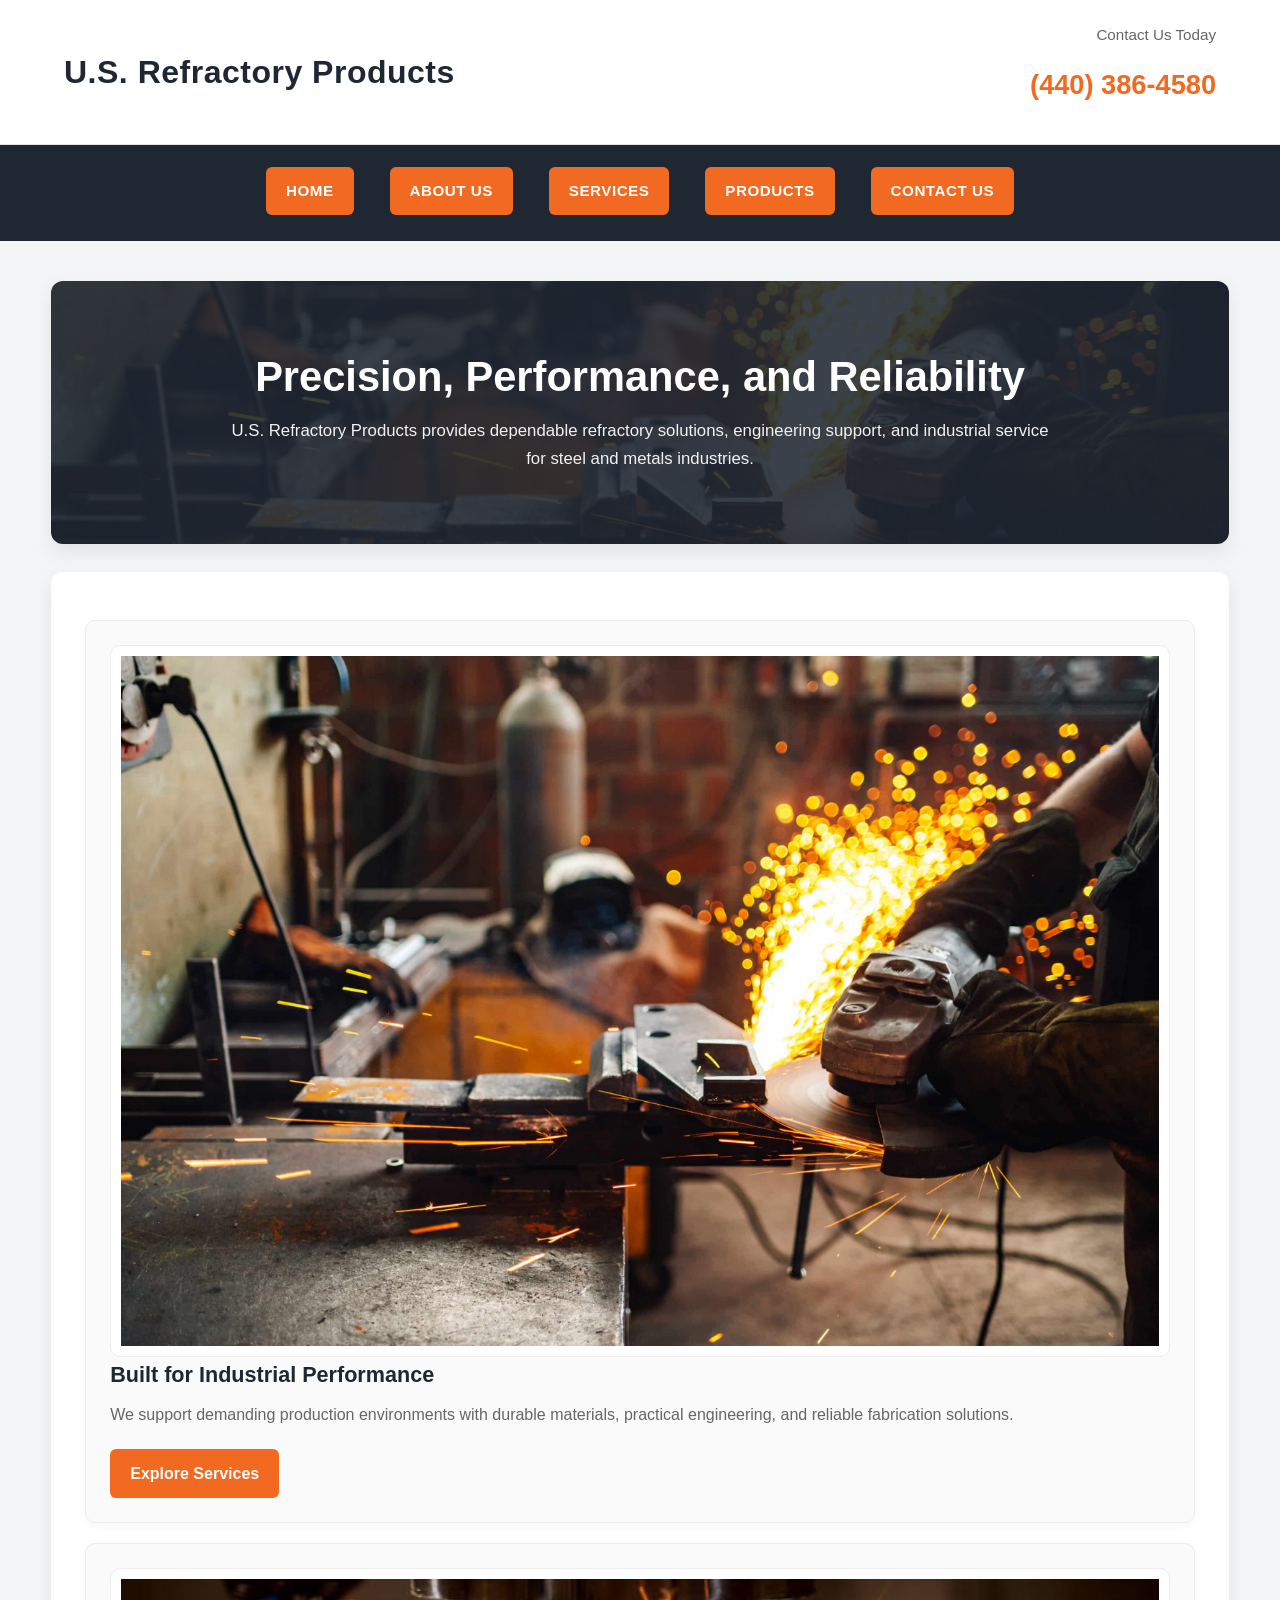
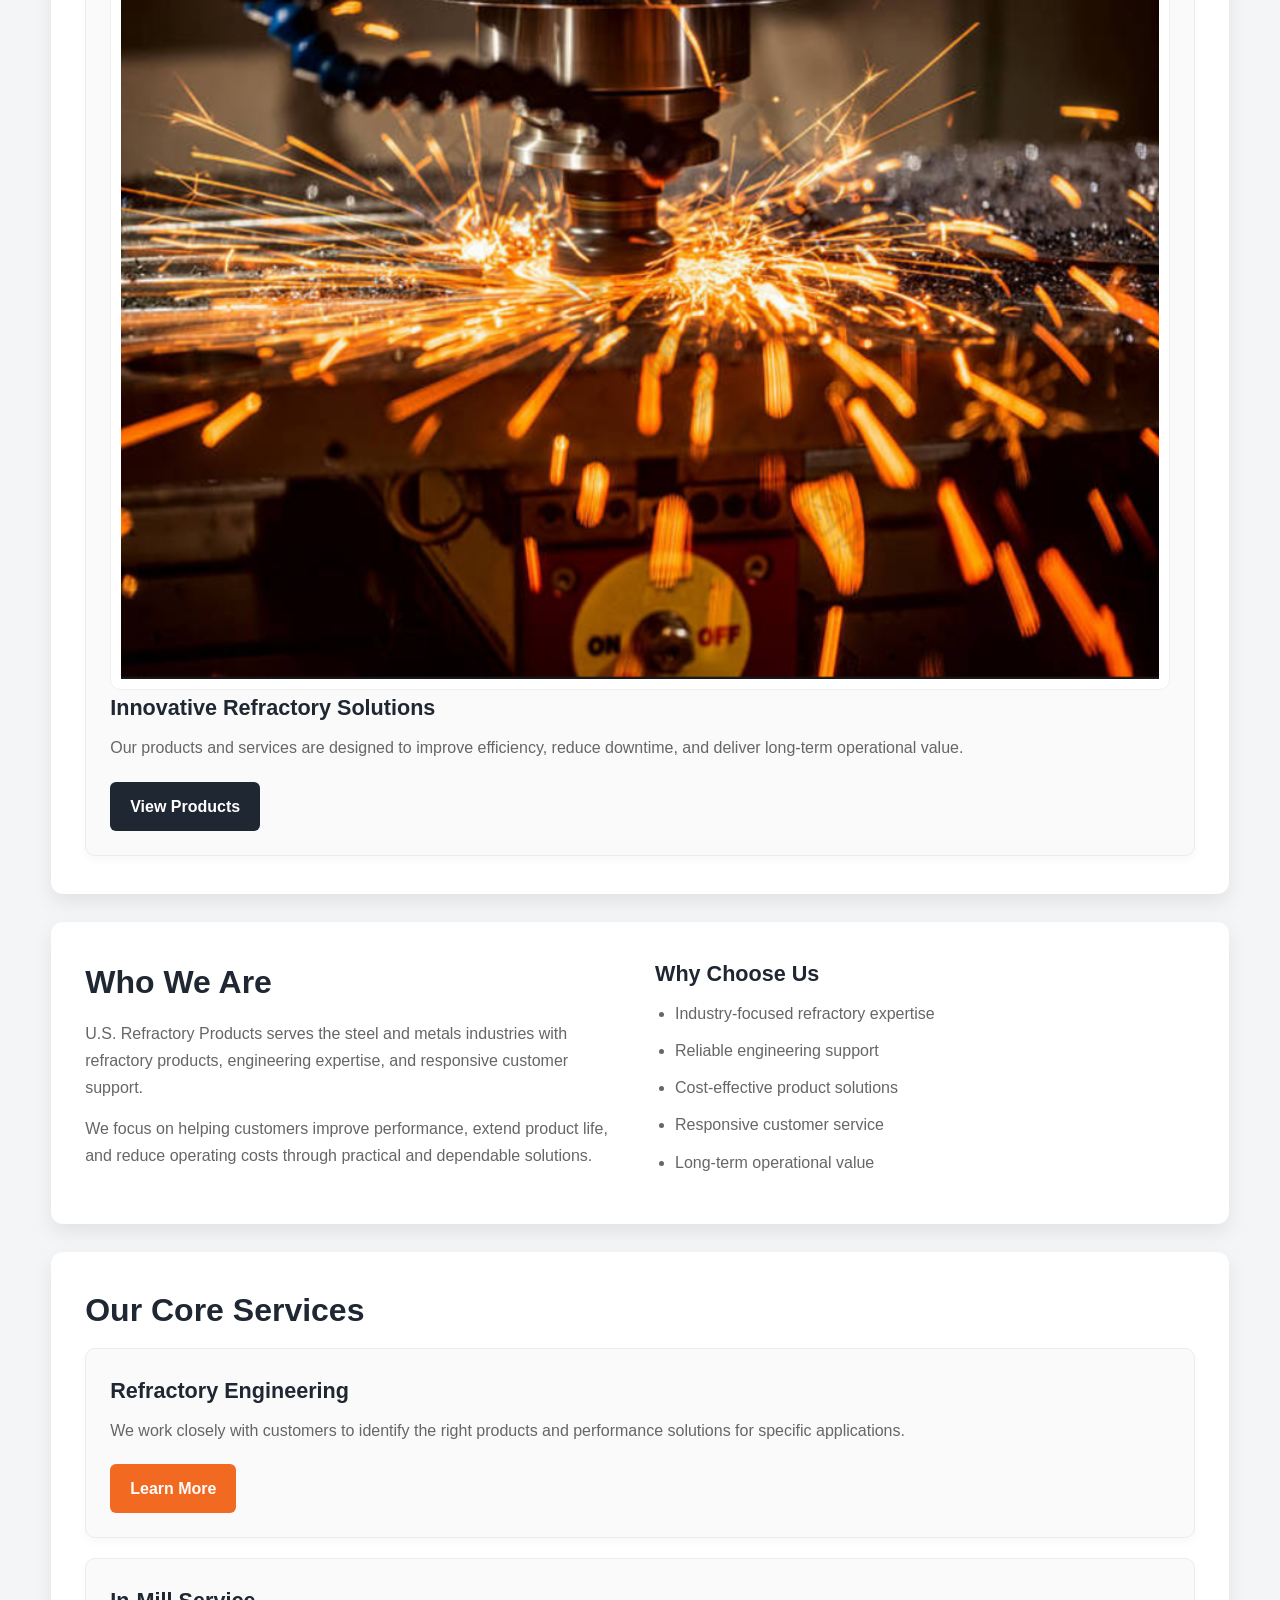
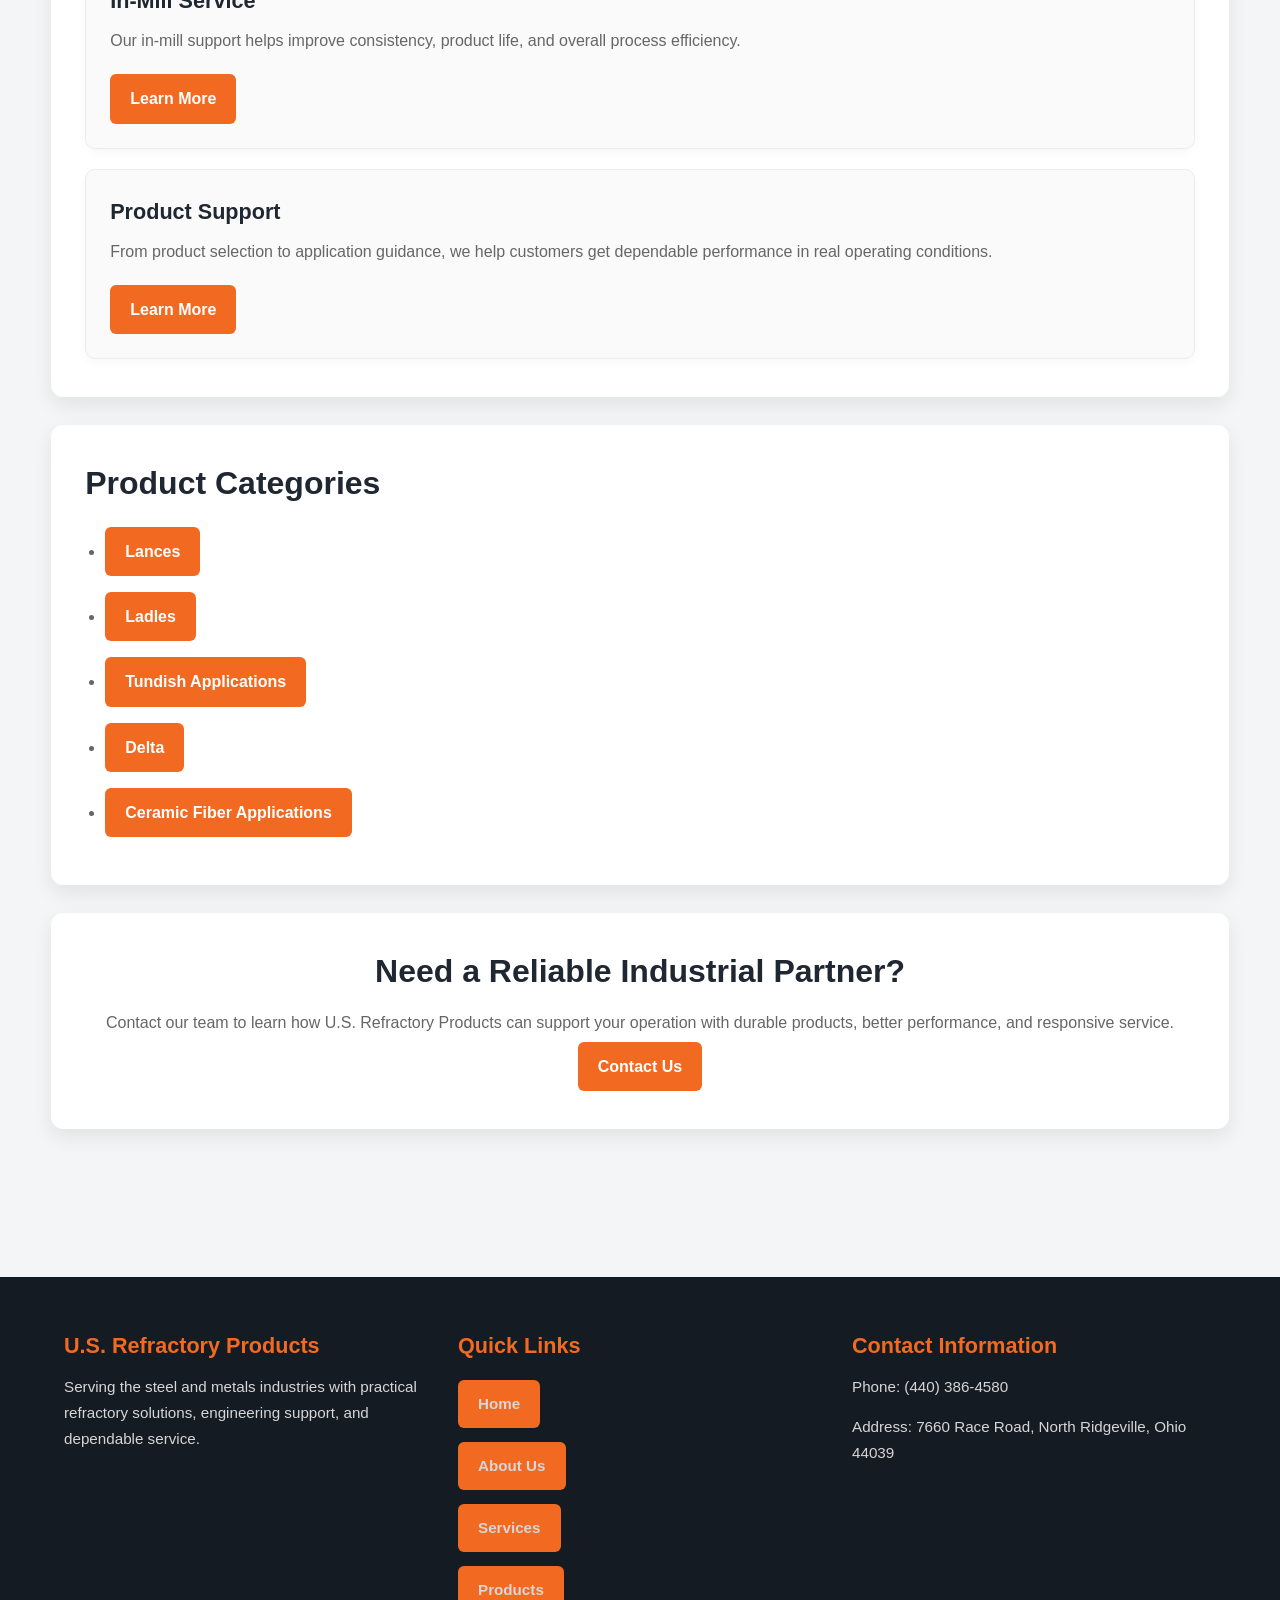
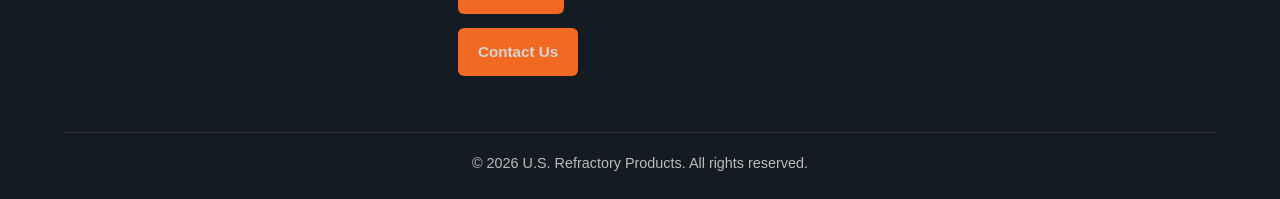
==== html/index.html @ 77d13c5b "Add files via upload" ====
<!DOCTYPE html>
<html lang="en">
<head>
    <meta charset="UTF-8">
    <meta name="viewport" content="width=device-width, initial-scale=1.0">
    <title>U.S. Refractory Products | Home</title>
    <link rel="stylesheet" href="../CSS/style.css">
</head>
<body>

    <a class="skip-link" href="#main-content">Skip to main content</a>

    <header>
        <div>
            <h1>U.S. Refractory Products</h1>
        </div>

        <div>
            <p>Contact Us Today</p>
            <p>(440) 386-4580</p>
        </div>
    </header>

    <nav>
        <ul>
            <li><a href="index.html">Home</a></li>
            <li><a href="about_us.html">About Us</a></li>
            <li><a href="services.html">Services</a></li>
            <li><a href="products.html">Products</a></li>
            <li><a href="contact_us.html">Contact Us</a></li>
        </ul>
    </nav>

    <main id="main-content">
        <section>
            <div>
                <h2>Precision, Performance, and Reliability</h2>
                <p>
                    U.S. Refractory Products provides dependable refractory solutions,
                    engineering support, and industrial service for steel and metals industries.
                </p>
            </div>
        </section>

        <section>
            <article>
                <img src="../pic/grinding-machine.jpg" alt="Worker grinding metal with bright sparks in an industrial workshop">
                <div>
                    <h3>Built for Industrial Performance</h3>
                    <p>
                        We support demanding production environments with durable materials,
                        practical engineering, and reliable fabrication solutions.
                    </p>
                    <p><a href="services.html">Explore Services</a></p>
                </div>
            </article>

            <article>
                <img src="../pic/industry_m.png" alt="Metal processing machine creating sparks during fabrication">
                <div>
                    <h3>Innovative Refractory Solutions</h3>
                    <p>
                        Our products and services are designed to improve efficiency,
                        reduce downtime, and deliver long-term operational value.
                    </p>
                    <p><a href="products.html">View Products</a></p>
                </div>
            </article>
        </section>

        <section>
            <div>
                <h2>Who We Are</h2>
                <p>
                    U.S. Refractory Products serves the steel and metals industries with
                    refractory products, engineering expertise, and responsive customer support.
                </p>
                <p>
                    We focus on helping customers improve performance, extend product life,
                    and reduce operating costs through practical and dependable solutions.
                </p>
            </div>

            <div>
                <h3>Why Choose Us</h3>
                <ul>
                    <li>Industry-focused refractory expertise</li>
                    <li>Reliable engineering support</li>
                    <li>Cost-effective product solutions</li>
                    <li>Responsive customer service</li>
                    <li>Long-term operational value</li>
                </ul>
            </div>
        </section>

        <section>
            <h2>Our Core Services</h2>

            <article>
                <h3>Refractory Engineering</h3>
                <p>
                    We work closely with customers to identify the right products
                    and performance solutions for specific applications.
                </p>
                <p><a href="services.html">Learn More</a></p>
            </article>

            <article>
                <h3>In-Mill Service</h3>
                <p>
                    Our in-mill support helps improve consistency, product life,
                    and overall process efficiency.
                </p>
                <p><a href="services.html">Learn More</a></p>
            </article>

            <article>
                <h3>Product Support</h3>
                <p>
                    From product selection to application guidance, we help customers
                    get dependable performance in real operating conditions.
                </p>
                <p><a href="services.html">Learn More</a></p>
            </article>
        </section>

        <section>
            <h2>Product Categories</h2>
            <ul>
                <li><a href="lances.html">Lances</a></li>
                <li><a href="ladles.html">Ladles</a></li>
                <li><a href="tundish_applications.html">Tundish Applications</a></li>
                <li><a href="delta.html">Delta</a></li>
                <li><a href="ceramic_fiber_applications.html">Ceramic Fiber Applications</a></li>
            </ul>
        </section>

        <section>
            <h2>Need a Reliable Industrial Partner?</h2>
            <p>
                Contact our team to learn how U.S. Refractory Products can support
                your operation with durable products, better performance, and responsive service.
            </p>
            <p><a href="contact_us.html">Contact Us</a></p>
        </section>
    </main>

    <footer>
        <section>
            <h3>U.S. Refractory Products</h3>
            <p>
                Serving the steel and metals industries with practical refractory
                solutions, engineering support, and dependable service.
            </p>
        </section>

        <section>
            <h3>Quick Links</h3>
            <ul>
                <li><a href="index.html">Home</a></li>
                <li><a href="about_us.html">About Us</a></li>
                <li><a href="services.html">Services</a></li>
                <li><a href="products.html">Products</a></li>
                <li><a href="contact_us.html">Contact Us</a></li>
            </ul>
        </section>

        <section>
            <h3>Contact Information</h3>
            <p>Phone: (440) 386-4580</p>
            <p>Address: 7660 Race Road, North Ridgeville, Ohio 44039</p>
        </section>

        <p>&copy; 2026 U.S. Refractory Products. All rights reserved.</p>
    </footer>

</body>
</html>
---- CSS/style.css ----
/* Reset */
* {
    margin: 0;
    padding: 0;
    box-sizing: border-box;
}

html {
    scroll-behavior: smooth;
}

:root {
    --dark-blue: #1f2732;
    --deep-blue: #151b23;
    --orange: #f26a21;
    --orange-dark: #d85612;
    --light-gray: #f4f5f7;
    --mid-gray: #d9dde3;
    --text-dark: #222;
    --text-gray: #666;
    --white: #ffffff;
    --shadow: 0 8px 20px rgba(0, 0, 0, 0.08);
    --radius: 12px;
    --max-width: 1200px;
}

/* Base */
body {
    font-family: Arial, Helvetica, sans-serif;
    background-color: var(--light-gray);
    color: var(--text-dark);
    line-height: 1.7;
}

img {
    width: 100%;
    display: block;
    border-radius: 10px;
}

a {
    text-decoration: none;
    color: inherit;
    transition: 0.3s ease;
}

ul {
    padding-left: 20px;
}

/* Header */
header {
    background-color: var(--white);
    border-bottom: 1px solid #e5e5e5;
    padding: 22px 5%;
    display: flex;
    justify-content: space-between;
    align-items: center;
    gap: 20px;
    flex-wrap: wrap;
}

header h1 {
    font-size: 2rem;
    color: var(--dark-blue);
    letter-spacing: 0.5px;
}

header p:first-child {
    font-size: 0.95rem;
    color: var(--text-gray);
    text-align: right;
}

header p:last-child {
    font-size: 1.7rem;
    font-weight: bold;
    color: var(--orange);
    text-align: right;
}

/* Navigation */
nav {
    background-color: var(--dark-blue);
    padding: 0 5%;
    position: sticky;
    top: 0;
    z-index: 1000;
}

nav ul {
    list-style: none;
    padding-left: 0;
    max-width: var(--max-width);
    margin: 0 auto;
    display: flex;
    justify-content: center;
    align-items: center;
    flex-wrap: wrap;
    gap: 36px;
    padding: 16px 0;
}

nav a {
    color: var(--white);
    font-size: 0.95rem;
    font-weight: bold;
    text-transform: uppercase;
    letter-spacing: 0.5px;
}

nav a:hover {
    color: var(--orange);
}

/* Main layout */
main {
    width: min(92%, var(--max-width));
    margin: 0 auto;
    padding: 40px 0 70px;
}

main > section {
    background-color: var(--white);
    margin-bottom: 28px;
    padding: 38px 34px;
    border-radius: var(--radius);
    box-shadow: var(--shadow);
}

/* First section on each page */
main > section:first-of-type {
    background: linear-gradient(rgba(31, 39, 50, 0.88), rgba(31, 39, 50, 0.88)),
        url("../pic/grinding-machine.jpg") center/cover no-repeat;
    color: var(--white);
    text-align: center;
    padding: 70px 30px;
}

main > section:first-of-type h2 {
    font-size: 2.6rem;
    margin-bottom: 14px;
    color: var(--white);
}

main > section:first-of-type p {
    max-width: 820px;
    margin: 0 auto;
    color: #f1f1f1;
    font-size: 1.05rem;
}

/* Typography */
h2 {
    font-size: 2rem;
    color: var(--dark-blue);
    margin-bottom: 18px;
    line-height: 1.25;
}

h3 {
    font-size: 1.35rem;
    color: var(--dark-blue);
    margin-bottom: 12px;
    line-height: 1.3;
}

p {
    color: var(--text-gray);
    margin-bottom: 14px;
}

li {
    color: var(--text-gray);
    margin-bottom: 10px;
}

/* Links as buttons inside content */
p a,
li a,
section > p a,
article p a {
    display: inline-block;
    background-color: var(--orange);
    color: var(--white);
    padding: 11px 20px;
    border-radius: 6px;
    font-weight: bold;
    margin-top: 6px;
}

p a:hover,
li a:hover,
section > p a:hover,
article p a:hover {
    background-color: var(--orange-dark);
}

/* Sections with 2 direct divs */
main > section > div + div,
main > section > div:first-child:last-child {
    position: relative;
}

main > section:has(> div + div) {
    display: grid;
    grid-template-columns: 1fr 1fr;
    gap: 30px;
    align-items: center;
}

/* Articles layout */
section article {
    background-color: #fafafa;
    border: 1px solid #ececec;
    border-radius: 10px;
    padding: 24px;
    margin-top: 20px;
    box-shadow: 0 4px 10px rgba(0, 0, 0, 0.03);
}

section article:first-of-type {
    margin-top: 10px;
}

/* Product page article cards with image + text */
section article div:first-child {
    margin-bottom: 16px;
}

section article img {
    background-color: #fff;
    padding: 10px;
    border: 1px solid #eee;
}

/* Product category section on products.html */
section article p:last-child {
    margin-bottom: 0;
}

/* Lists */
section ul {
    margin-top: 10px;
}

/* Contact form */
form {
    margin-top: 20px;
}

form > div {
    margin-bottom: 18px;
}

label {
    display: inline-block;
    font-weight: bold;
    color: var(--dark-blue);
    margin-bottom: 6px;
}

input,
textarea {
    width: 100%;
    padding: 14px 14px;
    border: 1px solid #ccc;
    border-radius: 8px;
    font-size: 1rem;
    font-family: inherit;
    color: var(--text-dark);
    background-color: #fcfcfc;
}

input:focus,
textarea:focus {
    outline: none;
    border-color: var(--orange);
    box-shadow: 0 0 0 3px rgba(242, 106, 33, 0.15);
}

textarea {
    resize: vertical;
    min-height: 180px;
}

button {
    background-color: var(--orange);
    color: var(--white);
    border: none;
    padding: 13px 24px;
    border-radius: 6px;
    font-size: 1rem;
    font-weight: bold;
    cursor: pointer;
    transition: 0.3s ease;
}

button:hover {
    background-color: var(--orange-dark);
}

/* Footer */
footer {
    background-color: var(--deep-blue);
    color: var(--white);
    padding: 55px 5% 24px;
    margin-top: 50px;
}

footer {
    display: grid;
    grid-template-columns: repeat(3, 1fr);
    gap: 30px;
}

footer section {
    background: none;
    box-shadow: none;
    padding: 0;
    margin: 0;
}

footer h3 {
    color: var(--orange);
    margin-bottom: 14px;
}

footer p,
footer li,
footer a {
    color: #d6d6d6;
    font-size: 0.95rem;
}

footer ul {
    list-style: none;
    padding-left: 0;
}

footer li {
    margin-bottom: 8px;
}

footer a:hover {
    color: var(--orange);
}

footer > p {
    grid-column: 1 / -1;
    text-align: center;
    margin-top: 18px;
    padding-top: 18px;
    border-top: 1px solid rgba(255, 255, 255, 0.1);
    color: #bbbbbb;
    margin-bottom: 0;
    font-size: 0.9rem;
}

/* Images inside two-column sections */
main > section > div img {
    min-height: 280px;
    object-fit: cover;
}

/* Better spacing for small CTA-only sections */
main > section:last-of-type {
    text-align: center;
}

main > section:last-of-type p {
    margin-bottom: 0;
}

/* Products page cards */
section article h3 {
    margin-top: 4px;
}

/* Back to products link section */
main > section p:has(> a[href="products.html"]) a {
    background-color: var(--dark-blue);
}

main > section p:has(> a[href="products.html"]) a:hover {
    background-color: #2d3847;
}

/* Responsive */
@media (max-width: 992px) {
    header {
        flex-direction: column;
        align-items: flex-start;
    }

    header p:first-child,
    header p:last-child {
        text-align: left;
    }

    main > section:has(> div + div) {
        grid-template-columns: 1fr;
    }

    footer {
        grid-template-columns: 1fr;
    }

    nav ul {
        gap: 20px;
    }

    main > section:first-of-type h2 {
        font-size: 2.2rem;
    }
}

@media (max-width: 768px) {
    nav ul {
        flex-direction: column;
        gap: 14px;
        padding: 14px 0;
    }

    main {
        width: 94%;
        padding-top: 24px;
    }

    main > section {
        padding: 26px 20px;
    }

    main > section:first-of-type {
        padding: 52px 20px;
    }

    main > section:first-of-type h2 {
        font-size: 1.9rem;
    }

    h2 {
        font-size: 1.7rem;
    }

    h3 {
        font-size: 1.2rem;
    }

    header h1 {
        font-size: 1.6rem;
    }

    header p:last-child {
        font-size: 1.35rem;
    }

    input,
    textarea,
    button {
        font-size: 0.95rem;
    }
}

main > section:nth-of-type(3) article div:first-child {
    height: 260px;
    display: flex;
    align-items: center;
    justify-content: center;
    background-color: #f8f8f8;
    border: 1px solid #ececec;
    border-radius: 10px;
    overflow: hidden;
    padding: 16px;
}

main > section:nth-of-type(3) article img {
    width: auto;
    max-width: 100%;
    max-height: 190px;
    object-fit: contain;
    padding: 0;
    border: none;
    background: none;
    margin: 0 auto;
}

/* Accessibility improvements */
.skip-link {
    position: absolute;
    left: 16px;
    top: -60px;
    background-color: var(--orange);
    color: var(--white);
    padding: 12px 18px;
    border-radius: 6px;
    font-weight: bold;
    z-index: 2000;
}

.skip-link:focus {
    top: 16px;
}

a:focus-visible,
button:focus-visible,
input:focus-visible,
textarea:focus-visible {
    outline: 3px solid var(--orange);
    outline-offset: 3px;
}
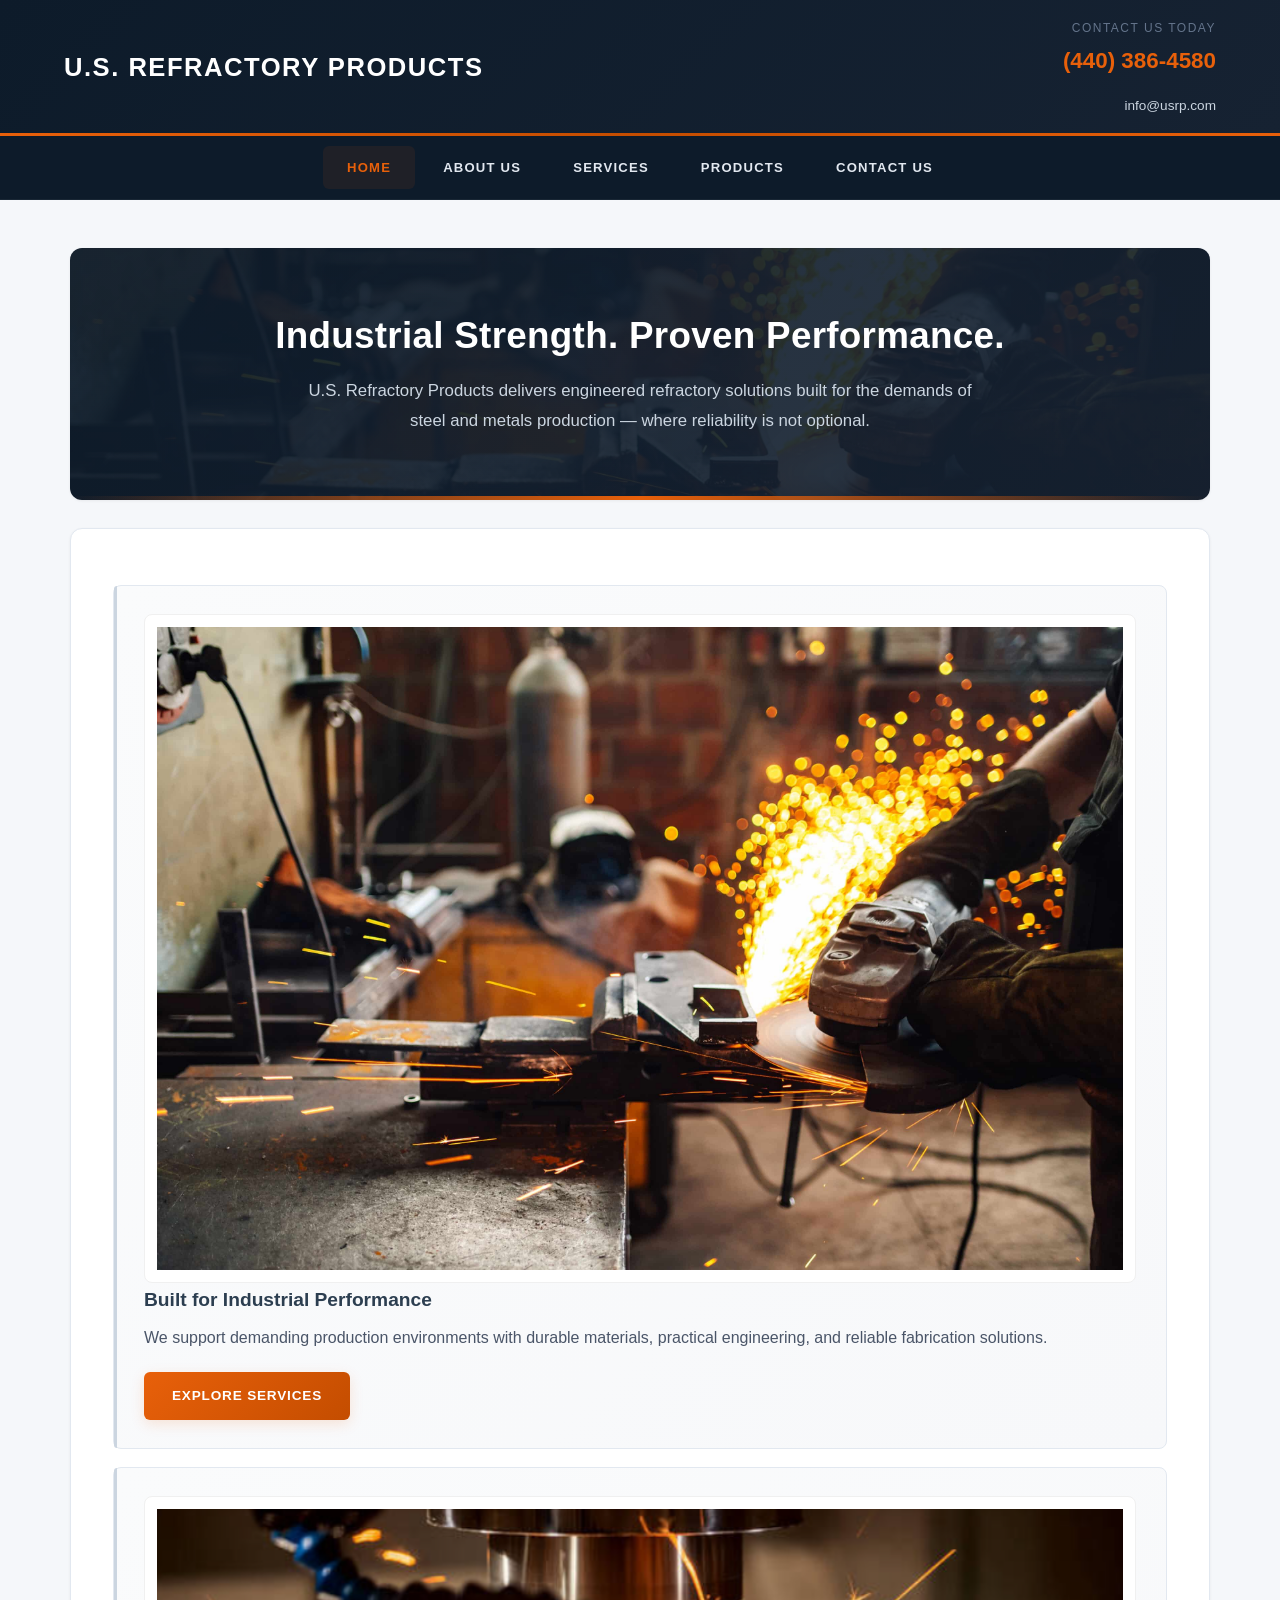
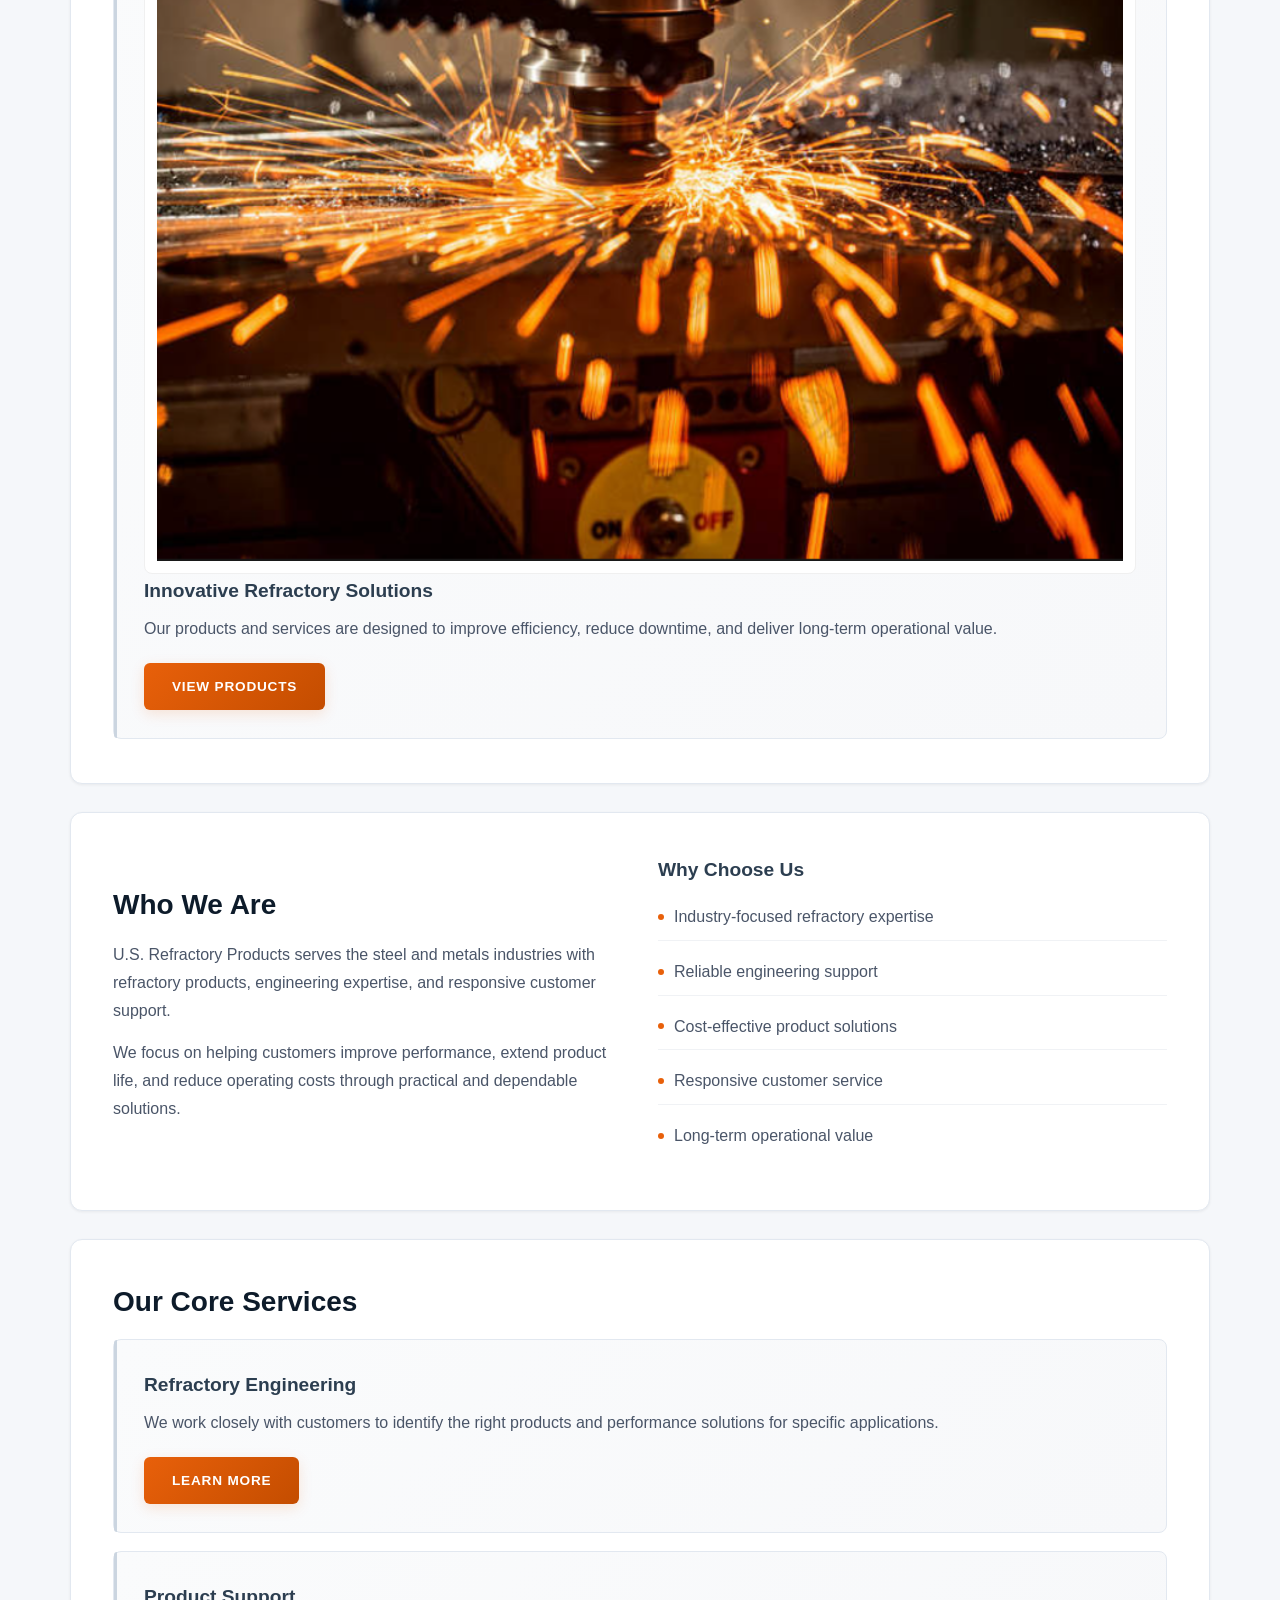
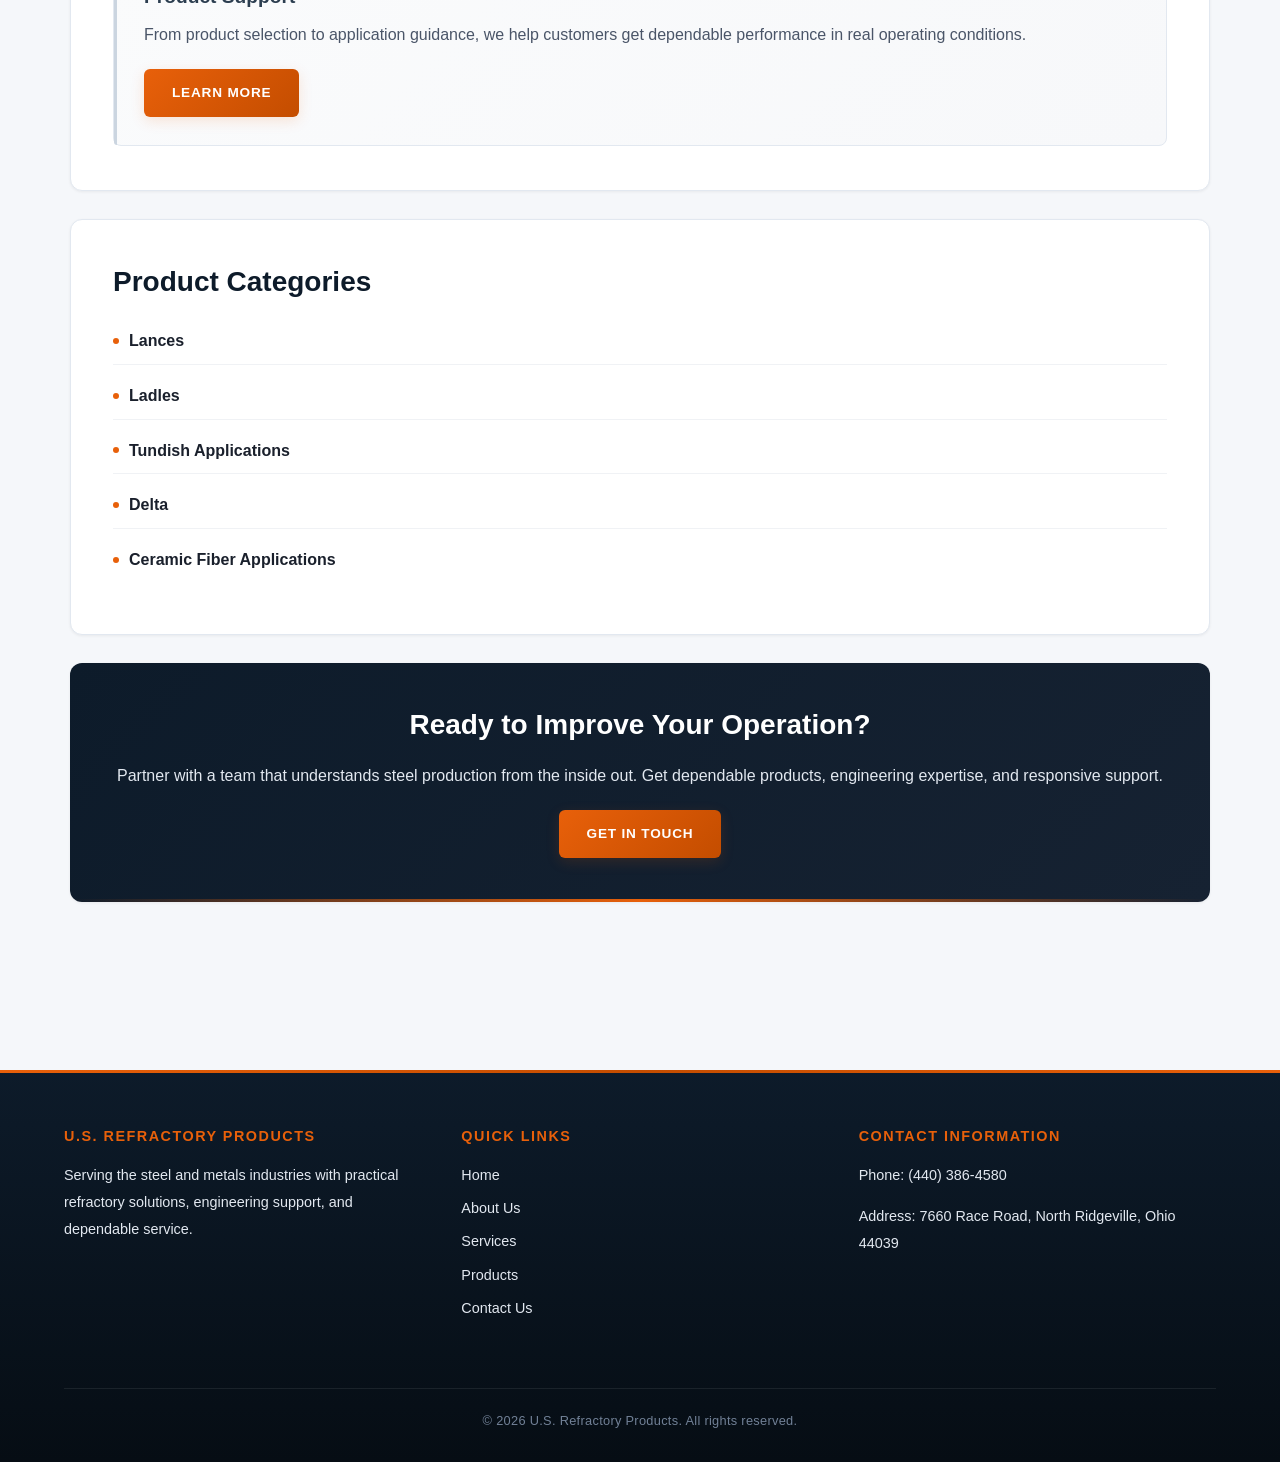
==== commit ac447334: "Add files via upload" ====
--- a/html/index.html
+++ b/html/index.html
@@ -18,6 +18,7 @@
         <div>
             <p>Contact Us Today</p>
             <p>(440) 386-4580</p>
+            <p>info@usrp.com</p>
         </div>
     </header>
 
@@ -34,10 +35,10 @@
     <main id="main-content">
         <section>
             <div>
-                <h2>Precision, Performance, and Reliability</h2>
+                <h2>Industrial Strength. Proven Performance.</h2>
                 <p>
-                    U.S. Refractory Products provides dependable refractory solutions,
-                    engineering support, and industrial service for steel and metals industries.
+                    U.S. Refractory Products delivers engineered refractory solutions built for
+                    the demands of steel and metals production — where reliability is not optional.
                 </p>
             </div>
         </section>
@@ -106,15 +107,6 @@
             </article>
 
             <article>
-                <h3>In-Mill Service</h3>
-                <p>
-                    Our in-mill support helps improve consistency, product life,
-                    and overall process efficiency.
-                </p>
-                <p><a href="services.html">Learn More</a></p>
-            </article>
-
-            <article>
                 <h3>Product Support</h3>
                 <p>
                     From product selection to application guidance, we help customers
@@ -136,12 +128,12 @@
         </section>
 
         <section>
-            <h2>Need a Reliable Industrial Partner?</h2>
+            <h2>Ready to Improve Your Operation?</h2>
             <p>
-                Contact our team to learn how U.S. Refractory Products can support
-                your operation with durable products, better performance, and responsive service.
+                Partner with a team that understands steel production from the inside out.
+                Get dependable products, engineering expertise, and responsive support.
             </p>
-            <p><a href="contact_us.html">Contact Us</a></p>
+            <p><a href="contact_us.html">Get in Touch</a></p>
         </section>
     </main>
 
@@ -174,5 +166,6 @@
         <p>&copy; 2026 U.S. Refractory Products. All rights reserved.</p>
     </footer>
 
+    <script src="../js/main.js"></script>
 </body>
 </html>
--- a/CSS/style.css
+++ b/CSS/style.css
@@ -1,4 +1,8 @@
-/* Reset */
+/* ============================================
+   U.S. REFRACTORY PRODUCTS - MODERN INDUSTRIAL
+   ============================================ */
+
+/* Reset & Base */
 * {
     margin: 0;
     padding: 0;
@@ -10,193 +14,323 @@
 }
 
 :root {
-    --dark-blue: #1f2732;
-    --deep-blue: #151b23;
-    --orange: #f26a21;
-    --orange-dark: #d85612;
-    --light-gray: #f4f5f7;
-    --mid-gray: #d9dde3;
-    --text-dark: #222;
-    --text-gray: #666;
+    --dark-blue: #0d1b2a;
+    --deep-blue: #060d14;
+    --navy: #162232;
+    --orange: #e8600a;
+    --orange-dark: #c44d00;
+    --orange-glow: rgba(232, 96, 10, 0.15);
+    --steel: #2c3e50;
+    --light-bg: #f5f7fa;
+    --card-bg: #ffffff;
+    --text-primary: #1a202c;
+    --text-secondary: #4a5568;
+    --text-muted: #718096;
     --white: #ffffff;
-    --shadow: 0 8px 20px rgba(0, 0, 0, 0.08);
+    --mid-gray: #cbd5e0;
+    --border: #e2e8f0;
+    --shadow-sm: 0 1px 3px rgba(0,0,0,0.06);
+    --shadow-md: 0 4px 16px rgba(0,0,0,0.08);
+    --shadow-lg: 0 10px 40px rgba(0,0,0,0.1);
     --radius: 12px;
-    --max-width: 1200px;
-}
-
-/* Base */
+    --radius-sm: 8px;
+    --max-width: 1140px;
+    --ease: cubic-bezier(0.4, 0, 0.2, 1);
+}
+
 body {
-    font-family: Arial, Helvetica, sans-serif;
-    background-color: var(--light-gray);
-    color: var(--text-dark);
+    font-family: 'Segoe UI', -apple-system, BlinkMacSystemFont, sans-serif;
+    background-color: var(--light-bg);
+    color: var(--text-primary);
     line-height: 1.7;
+    font-size: 16px;
+    overflow-x: hidden;
 }
 
 img {
     width: 100%;
     display: block;
-    border-radius: 10px;
+    border-radius: var(--radius-sm);
 }
 
 a {
     text-decoration: none;
     color: inherit;
-    transition: 0.3s ease;
+    transition: all 0.3s var(--ease);
 }
 
 ul {
-    padding-left: 20px;
-}
-
-/* Header */
+    padding-left: 0;
+    list-style: none;
+}
+
+/* ============================================
+   HEADER
+   ============================================ */
 header {
-    background-color: var(--white);
-    border-bottom: 1px solid #e5e5e5;
-    padding: 22px 5%;
+    background: linear-gradient(135deg, var(--dark-blue) 0%, var(--navy) 100%);
+    padding: 18px 5%;
     display: flex;
     justify-content: space-between;
     align-items: center;
     gap: 20px;
     flex-wrap: wrap;
+    position: relative;
+}
+
+header::after {
+    content: '';
+    position: absolute;
+    bottom: 0;
+    left: 0;
+    right: 0;
+    height: 3px;
+    background: linear-gradient(90deg, var(--orange), var(--orange-dark), var(--orange));
 }
 
 header h1 {
-    font-size: 2rem;
-    color: var(--dark-blue);
-    letter-spacing: 0.5px;
+    font-size: 1.6rem;
+    color: var(--white);
+    letter-spacing: 1.5px;
+    font-weight: 800;
+    text-transform: uppercase;
+    white-space: nowrap;
+}
+
+header > div:last-child {
+    text-align: right;
 }
 
 header p:first-child {
-    font-size: 0.95rem;
-    color: var(--text-gray);
-    text-align: right;
+    font-size: 0.75rem;
+    color: #64748b;
+    text-transform: uppercase;
+    letter-spacing: 1.5px;
+    margin-bottom: 2px;
+}
+
+header p:nth-child(2) {
+    font-size: 1.4rem;
+    font-weight: 700;
+    color: var(--orange);
 }
 
 header p:last-child {
-    font-size: 1.7rem;
-    font-weight: bold;
-    color: var(--orange);
-    text-align: right;
-}
-
-/* Navigation */
+    font-size: 0.85rem;
+    color: #cbd5e0;
+    margin-bottom: 0;
+}
+
+/* ============================================
+   NAVIGATION
+   ============================================ */
 nav {
     background-color: var(--dark-blue);
     padding: 0 5%;
     position: sticky;
     top: 0;
     z-index: 1000;
+    backdrop-filter: blur(10px);
+    border-bottom: 1px solid rgba(255,255,255,0.05);
 }
 
 nav ul {
-    list-style: none;
-    padding-left: 0;
     max-width: var(--max-width);
     margin: 0 auto;
     display: flex;
     justify-content: center;
     align-items: center;
     flex-wrap: wrap;
-    gap: 36px;
-    padding: 16px 0;
+    gap: 4px;
+    padding: 10px 0;
+}
+
+nav li {
+    margin: 0;
 }
 
 nav a {
-    color: var(--white);
-    font-size: 0.95rem;
-    font-weight: bold;
+    color: #e2e8f0;
+    font-size: 0.82rem;
+    font-weight: 600;
     text-transform: uppercase;
-    letter-spacing: 0.5px;
+    letter-spacing: 1.2px;
+    padding: 11px 24px;
+    border-radius: 6px;
+    display: block;
+    position: relative;
+    overflow: hidden;
+}
+
+nav a::before {
+    content: '';
+    position: absolute;
+    bottom: 0;
+    left: 50%;
+    width: 0;
+    height: 2px;
+    background: var(--orange);
+    transition: all 0.3s var(--ease);
+    transform: translateX(-50%);
 }
 
 nav a:hover {
-    color: var(--orange);
-}
-
-/* Main layout */
+    color: #fff;
+    background: rgba(232, 96, 10, 0.1);
+}
+
+nav a:hover::before {
+    width: 60%;
+}
+
+/* ============================================
+   MAIN LAYOUT
+   ============================================ */
 main {
     width: min(92%, var(--max-width));
     margin: 0 auto;
-    padding: 40px 0 70px;
-}
-
+    padding: 48px 0 80px;
+}
+
+/* Scroll animation base */
 main > section {
-    background-color: var(--white);
+    background-color: var(--card-bg);
     margin-bottom: 28px;
-    padding: 38px 34px;
+    padding: 44px 42px;
     border-radius: var(--radius);
-    box-shadow: var(--shadow);
-}
-
-/* First section on each page */
+    box-shadow: var(--shadow-sm);
+    border: 1px solid var(--border);
+    transition: all 0.4s var(--ease);
+    opacity: 0;
+    transform: translateY(20px);
+}
+
+main > section.visible {
+    opacity: 1;
+    transform: translateY(0);
+}
+
+main > section:hover {
+    box-shadow: var(--shadow-md);
+    transform: translateY(-2px);
+}
+
+main > section.visible:hover {
+    transform: translateY(-2px);
+}
+
+/* ============================================
+   HERO SECTION (first on each page)
+   ============================================ */
 main > section:first-of-type {
-    background: linear-gradient(rgba(31, 39, 50, 0.88), rgba(31, 39, 50, 0.88)),
+    background: linear-gradient(135deg, rgba(13, 27, 42, 0.93), rgba(22, 34, 50, 0.9)),
         url("../pic/grinding-machine.jpg") center/cover no-repeat;
-    color: var(--white);
+    color: #fff;
     text-align: center;
-    padding: 70px 30px;
+    padding: 64px 40px;
+    border: none;
+    position: relative;
+    overflow: hidden;
+}
+
+main > section:first-of-type::after {
+    content: '';
+    position: absolute;
+    bottom: 0;
+    left: 0;
+    right: 0;
+    height: 4px;
+    background: linear-gradient(90deg, transparent, var(--orange), transparent);
+}
+
+main > section:first-of-type:hover {
+    transform: none;
+    box-shadow: var(--shadow-lg);
+}
+
+main > section:first-of-type.visible:hover {
+    transform: none;
 }
 
 main > section:first-of-type h2 {
-    font-size: 2.6rem;
-    margin-bottom: 14px;
-    color: var(--white);
+    font-size: 2.3rem;
+    margin-bottom: 16px;
+    color: #fff;
+    font-weight: 800;
+    letter-spacing: 0.3px;
 }
 
 main > section:first-of-type p {
-    max-width: 820px;
+    max-width: 700px;
     margin: 0 auto;
-    color: #f1f1f1;
+    color: #cbd5e0;
     font-size: 1.05rem;
-}
-
-/* Typography */
+    line-height: 1.8;
+}
+
+/* ============================================
+   TYPOGRAPHY
+   ============================================ */
 h2 {
-    font-size: 2rem;
+    font-size: 1.75rem;
     color: var(--dark-blue);
     margin-bottom: 18px;
-    line-height: 1.25;
+    line-height: 1.3;
+    font-weight: 700;
+    position: relative;
 }
 
 h3 {
-    font-size: 1.35rem;
-    color: var(--dark-blue);
-    margin-bottom: 12px;
-    line-height: 1.3;
+    font-size: 1.2rem;
+    color: var(--steel);
+    margin-bottom: 10px;
+    line-height: 1.4;
+    font-weight: 700;
 }
 
 p {
-    color: var(--text-gray);
+    color: var(--text-secondary);
     margin-bottom: 14px;
+    line-height: 1.75;
 }
 
 li {
-    color: var(--text-gray);
-    margin-bottom: 10px;
-}
-
-/* Links as buttons inside content */
-p a,
-li a,
-section > p a,
-article p a {
+    color: var(--text-secondary);
+    margin-bottom: 8px;
+    line-height: 1.6;
+}
+
+/* ============================================
+   CTA BUTTONS (only last <p> links in articles/sections that contain button text)
+   ============================================ */
+article p:last-child a,
+main > section:last-of-type p a,
+main > section > p:last-child a {
     display: inline-block;
-    background-color: var(--orange);
-    color: var(--white);
-    padding: 11px 20px;
+    background: linear-gradient(135deg, var(--orange), var(--orange-dark));
+    color: #fff;
+    padding: 12px 28px;
     border-radius: 6px;
-    font-weight: bold;
+    font-weight: 600;
+    font-size: 0.85rem;
+    text-transform: uppercase;
+    letter-spacing: 0.8px;
+    box-shadow: 0 4px 14px var(--orange-glow);
+    transition: all 0.3s var(--ease);
     margin-top: 6px;
 }
 
-p a:hover,
-li a:hover,
-section > p a:hover,
-article p a:hover {
-    background-color: var(--orange-dark);
-}
-
-/* Sections with 2 direct divs */
+article p:last-child a:hover,
+main > section:last-of-type p a:hover,
+main > section > p:last-child a:hover {
+    transform: translateY(-2px);
+    box-shadow: 0 6px 20px rgba(232, 96, 10, 0.35);
+    background: linear-gradient(135deg, var(--orange-dark), var(--orange));
+}
+
+/* ============================================
+   TWO-COLUMN GRID SECTIONS
+   ============================================ */
 main > section > div + div,
 main > section > div:first-child:last-child {
     position: relative;
@@ -205,22 +339,47 @@
 main > section:has(> div + div) {
     display: grid;
     grid-template-columns: 1fr 1fr;
-    gap: 30px;
+    gap: 36px;
     align-items: center;
 }
 
-/* Articles layout */
+/* ============================================
+   ARTICLE CARDS
+   ============================================ */
 section article {
-    background-color: #fafafa;
-    border: 1px solid #ececec;
-    border-radius: 10px;
-    padding: 24px;
-    margin-top: 20px;
-    box-shadow: 0 4px 10px rgba(0, 0, 0, 0.03);
+    background: linear-gradient(135deg, #fafbfc, #f7f8fa);
+    border: 1px solid var(--border);
+    border-radius: var(--radius-sm);
+    padding: 28px 30px;
+    margin-top: 18px;
+    transition: all 0.3s var(--ease);
+    position: relative;
+}
+
+section article::before {
+    content: '';
+    position: absolute;
+    left: 0;
+    top: 0;
+    bottom: 0;
+    width: 3px;
+    background: var(--mid-gray);
+    border-radius: 3px 0 0 3px;
+    transition: all 0.3s var(--ease);
+}
+
+section article:hover {
+    box-shadow: var(--shadow-md);
+    transform: translateX(4px);
+}
+
+section article:hover::before {
+    background: var(--orange);
+    width: 4px;
 }
 
 section article:first-of-type {
-    margin-top: 10px;
+    margin-top: 12px;
 }
 
 /* Product page article cards with image + text */
@@ -230,88 +389,153 @@
 
 section article img {
     background-color: #fff;
-    padding: 10px;
-    border: 1px solid #eee;
-}
-
-/* Product category section on products.html */
+    padding: 12px;
+    border: 1px solid #f0f0f0;
+    border-radius: var(--radius-sm);
+}
+
 section article p:last-child {
     margin-bottom: 0;
 }
 
-/* Lists */
+/* ============================================
+   LISTS (product categories, etc.) — NOT buttons
+   ============================================ */
 section ul {
     margin-top: 10px;
-}
-
-/* Contact form */
+    padding-left: 0;
+}
+
+section ul li {
+    padding: 10px 0;
+    border-bottom: 1px solid #f0f2f5;
+    position: relative;
+    padding-left: 16px;
+}
+
+section ul li::before {
+    content: '';
+    position: absolute;
+    left: 0;
+    top: 50%;
+    transform: translateY(-50%);
+    width: 6px;
+    height: 6px;
+    background: var(--orange);
+    border-radius: 50%;
+}
+
+section ul li:last-child {
+    border-bottom: none;
+}
+
+section ul li a {
+    color: var(--text-primary);
+    font-weight: 600;
+    display: inline-block;
+    background: none;
+    padding: 0;
+    box-shadow: none;
+    text-transform: none;
+    font-size: 1rem;
+    letter-spacing: 0;
+}
+
+section ul li a:hover {
+    color: var(--orange);
+    transform: translateX(4px);
+    box-shadow: none;
+}
+
+/* ============================================
+   CONTACT FORM
+   ============================================ */
 form {
-    margin-top: 20px;
+    margin-top: 24px;
 }
 
 form > div {
-    margin-bottom: 18px;
+    margin-bottom: 20px;
 }
 
 label {
     display: inline-block;
-    font-weight: bold;
+    font-weight: 600;
     color: var(--dark-blue);
     margin-bottom: 6px;
+    font-size: 0.85rem;
+    text-transform: uppercase;
+    letter-spacing: 0.5px;
 }
 
 input,
 textarea {
     width: 100%;
-    padding: 14px 14px;
-    border: 1px solid #ccc;
-    border-radius: 8px;
+    padding: 14px 16px;
+    border: 1px solid var(--border);
+    border-radius: var(--radius-sm);
     font-size: 1rem;
     font-family: inherit;
-    color: var(--text-dark);
-    background-color: #fcfcfc;
+    color: var(--text-primary);
+    background-color: #fafbfc;
+    transition: all 0.3s var(--ease);
 }
 
 input:focus,
 textarea:focus {
     outline: none;
     border-color: var(--orange);
-    box-shadow: 0 0 0 3px rgba(242, 106, 33, 0.15);
+    box-shadow: 0 0 0 3px var(--orange-glow);
+    background-color: #fff;
 }
 
 textarea {
     resize: vertical;
-    min-height: 180px;
+    min-height: 160px;
 }
 
 button {
-    background-color: var(--orange);
-    color: var(--white);
+    background: linear-gradient(135deg, var(--orange), var(--orange-dark));
+    color: #fff;
     border: none;
-    padding: 13px 24px;
+    padding: 14px 34px;
     border-radius: 6px;
-    font-size: 1rem;
-    font-weight: bold;
+    font-size: 0.9rem;
+    font-weight: 700;
     cursor: pointer;
-    transition: 0.3s ease;
+    transition: all 0.3s var(--ease);
+    text-transform: uppercase;
+    letter-spacing: 0.8px;
+    box-shadow: 0 4px 14px var(--orange-glow);
 }
 
 button:hover {
-    background-color: var(--orange-dark);
-}
-
-/* Footer */
+    transform: translateY(-2px);
+    box-shadow: 0 6px 20px rgba(232, 96, 10, 0.35);
+}
+
+/* ============================================
+   FOOTER
+   ============================================ */
 footer {
-    background-color: var(--deep-blue);
-    color: var(--white);
-    padding: 55px 5% 24px;
-    margin-top: 50px;
-}
-
-footer {
+    background: linear-gradient(180deg, var(--dark-blue), var(--deep-blue));
+    color: #fff;
+    padding: 56px 5% 28px;
+    margin-top: 60px;
+    position: relative;
     display: grid;
     grid-template-columns: repeat(3, 1fr);
-    gap: 30px;
+    gap: 40px;
+}
+
+footer::before {
+    content: '';
+    position: absolute;
+    top: 0;
+    left: 0;
+    right: 0;
+    height: 3px;
+    background: linear-gradient(90deg, var(--orange), var(--orange-dark), var(--orange));
 }
 
 footer section {
@@ -319,157 +543,162 @@
     box-shadow: none;
     padding: 0;
     margin: 0;
+    border: none;
+    opacity: 1;
+    transform: none;
+}
+
+footer section:hover {
+    box-shadow: none;
+    transform: none;
 }
 
 footer h3 {
     color: var(--orange);
-    margin-bottom: 14px;
+    margin-bottom: 16px;
+    font-size: 0.9rem;
+    text-transform: uppercase;
+    letter-spacing: 1.5px;
 }
 
 footer p,
+footer li {
+    color: #e2e8f0;
+    font-size: 0.9rem;
+    line-height: 1.9;
+}
+
+footer ul {
+    padding-left: 0;
+    list-style: none;
+}
+
 footer li,
-footer a {
-    color: #d6d6d6;
-    font-size: 0.95rem;
-}
-
-footer ul {
-    list-style: none;
-    padding-left: 0;
-}
-
-footer li {
-    margin-bottom: 8px;
-}
-
-footer a:hover {
-    color: var(--orange);
+footer section ul li {
+    margin-bottom: 6px;
+    padding: 0 !important;
+    border: none !important;
+    border-bottom: none !important;
+}
+
+footer li::before,
+footer section ul li::before {
+    display: none !important;
+}
+
+footer section ul li a,
+footer li a {
+    color: #e2e8f0 !important;
+    font-weight: 400;
+    font-size: 0.9rem;
+    display: inline;
+    background: none !important;
+    padding: 0 !important;
+    box-shadow: none !important;
+    text-transform: none;
+    letter-spacing: 0;
+    transition: all 0.2s ease;
+}
+
+footer section ul li a:hover,
+footer li a:hover {
+    color: var(--orange) !important;
+    padding-left: 4px !important;
+    transform: none;
+    box-shadow: none !important;
 }
 
 footer > p {
     grid-column: 1 / -1;
     text-align: center;
-    margin-top: 18px;
-    padding-top: 18px;
-    border-top: 1px solid rgba(255, 255, 255, 0.1);
-    color: #bbbbbb;
+    margin-top: 20px;
+    padding-top: 20px;
+    border-top: 1px solid rgba(255, 255, 255, 0.08);
+    color: #718096;
     margin-bottom: 0;
-    font-size: 0.9rem;
-}
-
-/* Images inside two-column sections */
+    font-size: 0.8rem;
+    letter-spacing: 0.3px;
+}
+
+/* ============================================
+   IMAGES IN TWO-COL SECTIONS
+   ============================================ */
 main > section > div img {
-    min-height: 280px;
+    min-height: 240px;
     object-fit: cover;
-}
-
-/* Better spacing for small CTA-only sections */
+    border-radius: var(--radius-sm);
+    box-shadow: var(--shadow-md);
+    transition: all 0.4s var(--ease);
+}
+
+main > section > div img:hover {
+    transform: scale(1.02);
+    box-shadow: var(--shadow-lg);
+}
+
+/* ============================================
+   CTA (LAST) SECTION
+   ============================================ */
 main > section:last-of-type {
     text-align: center;
+    background: linear-gradient(135deg, var(--dark-blue), var(--navy));
+    color: #fff;
+    border: none;
+    position: relative;
+    overflow: hidden;
+}
+
+main > section:last-of-type::after {
+    content: '';
+    position: absolute;
+    bottom: 0;
+    left: 0;
+    right: 0;
+    height: 3px;
+    background: linear-gradient(90deg, transparent, var(--orange), transparent);
+}
+
+main > section:last-of-type:hover {
+    transform: translateY(-2px);
+}
+
+main > section:last-of-type.visible:hover {
+    transform: translateY(-2px);
+}
+
+main > section:last-of-type h2,
+main > section:last-of-type h3 {
+    color: #fff;
 }
 
 main > section:last-of-type p {
+    color: #e2e8f0;
+}
+
+main > section:last-of-type p:last-child {
     margin-bottom: 0;
 }
 
-/* Products page cards */
-section article h3 {
-    margin-top: 4px;
-}
-
-/* Back to products link section */
-main > section p:has(> a[href="products.html"]) a {
-    background-color: var(--dark-blue);
-}
-
-main > section p:has(> a[href="products.html"]) a:hover {
-    background-color: #2d3847;
-}
-
-/* Responsive */
-@media (max-width: 992px) {
-    header {
-        flex-direction: column;
-        align-items: flex-start;
-    }
-
-    header p:first-child,
-    header p:last-child {
-        text-align: left;
-    }
-
-    main > section:has(> div + div) {
-        grid-template-columns: 1fr;
-    }
-
-    footer {
-        grid-template-columns: 1fr;
-    }
-
-    nav ul {
-        gap: 20px;
-    }
-
-    main > section:first-of-type h2 {
-        font-size: 2.2rem;
-    }
-}
-
-@media (max-width: 768px) {
-    nav ul {
-        flex-direction: column;
-        gap: 14px;
-        padding: 14px 0;
-    }
-
-    main {
-        width: 94%;
-        padding-top: 24px;
-    }
-
-    main > section {
-        padding: 26px 20px;
-    }
-
-    main > section:first-of-type {
-        padding: 52px 20px;
-    }
-
-    main > section:first-of-type h2 {
-        font-size: 1.9rem;
-    }
-
-    h2 {
-        font-size: 1.7rem;
-    }
-
-    h3 {
-        font-size: 1.2rem;
-    }
-
-    header h1 {
-        font-size: 1.6rem;
-    }
-
-    header p:last-child {
-        font-size: 1.35rem;
-    }
-
-    input,
-    textarea,
-    button {
-        font-size: 0.95rem;
-    }
-}
-
+/* When last section is a grid (e.g. products page), left-align text */
+main > section:last-of-type:has(> div + div) {
+    text-align: left;
+}
+
+main > section:last-of-type li {
+    color: #cbd5e0;
+}
+
+/* ============================================
+   PRODUCT PAGE IMAGE CONTAINERS
+   ============================================ */
 main > section:nth-of-type(3) article div:first-child {
-    height: 260px;
+    height: 240px;
     display: flex;
     align-items: center;
     justify-content: center;
-    background-color: #f8f8f8;
-    border: 1px solid #ececec;
-    border-radius: 10px;
+    background: linear-gradient(135deg, #f8f9fa, #f0f2f5);
+    border: 1px solid #e8ecf0;
+    border-radius: var(--radius-sm);
     overflow: hidden;
     padding: 16px;
 }
@@ -477,7 +706,7 @@
 main > section:nth-of-type(3) article img {
     width: auto;
     max-width: 100%;
-    max-height: 190px;
+    max-height: 180px;
     object-fit: contain;
     padding: 0;
     border: none;
@@ -485,16 +714,34 @@
     margin: 0 auto;
 }
 
-/* Accessibility improvements */
+/* Products page cards */
+section article h3 {
+    margin-top: 4px;
+}
+
+/* Back to products link - only in standalone sections (sub-product pages), not last section */
+main > section:not(:last-of-type) > p:has(> a[href="products.html"]) a {
+    background: linear-gradient(135deg, var(--navy), var(--steel));
+    box-shadow: 0 4px 14px rgba(13, 27, 42, 0.2);
+}
+
+main > section:not(:last-of-type) > p:has(> a[href="products.html"]) a:hover {
+    background: linear-gradient(135deg, var(--steel), var(--navy));
+    box-shadow: 0 6px 20px rgba(13, 27, 42, 0.3);
+}
+
+/* ============================================
+   ACCESSIBILITY
+   ============================================ */
 .skip-link {
     position: absolute;
     left: 16px;
     top: -60px;
     background-color: var(--orange);
-    color: var(--white);
+    color: #fff;
     padding: 12px 18px;
     border-radius: 6px;
-    font-weight: bold;
+    font-weight: 700;
     z-index: 2000;
 }
 
@@ -509,3 +756,81 @@
     outline: 3px solid var(--orange);
     outline-offset: 3px;
 }
+
+/* ============================================
+   RESPONSIVE
+   ============================================ */
+@media (max-width: 992px) {
+    header {
+        flex-direction: column;
+        align-items: flex-start;
+    }
+
+    header > div:last-child {
+        text-align: left;
+    }
+
+    main > section:has(> div + div) {
+        grid-template-columns: 1fr;
+    }
+
+    footer {
+        grid-template-columns: 1fr;
+        gap: 30px;
+    }
+
+    nav ul {
+        gap: 2px;
+    }
+
+    main > section:first-of-type h2 {
+        font-size: 1.9rem;
+    }
+}
+
+@media (max-width: 768px) {
+    nav ul {
+        flex-direction: column;
+        gap: 4px;
+        padding: 12px 0;
+    }
+
+    nav a {
+        width: 100%;
+        text-align: center;
+        padding: 10px 16px;
+    }
+
+    main {
+        width: 94%;
+        padding-top: 28px;
+    }
+
+    main > section {
+        padding: 28px 24px;
+    }
+
+    main > section:first-of-type {
+        padding: 42px 22px;
+    }
+
+    main > section:first-of-type h2 {
+        font-size: 1.6rem;
+    }
+
+    h2 {
+        font-size: 1.4rem;
+    }
+
+    h3 {
+        font-size: 1.1rem;
+    }
+
+    header h1 {
+        font-size: 1.3rem;
+    }
+
+    header p:nth-child(2) {
+        font-size: 1.2rem;
+    }
+}
